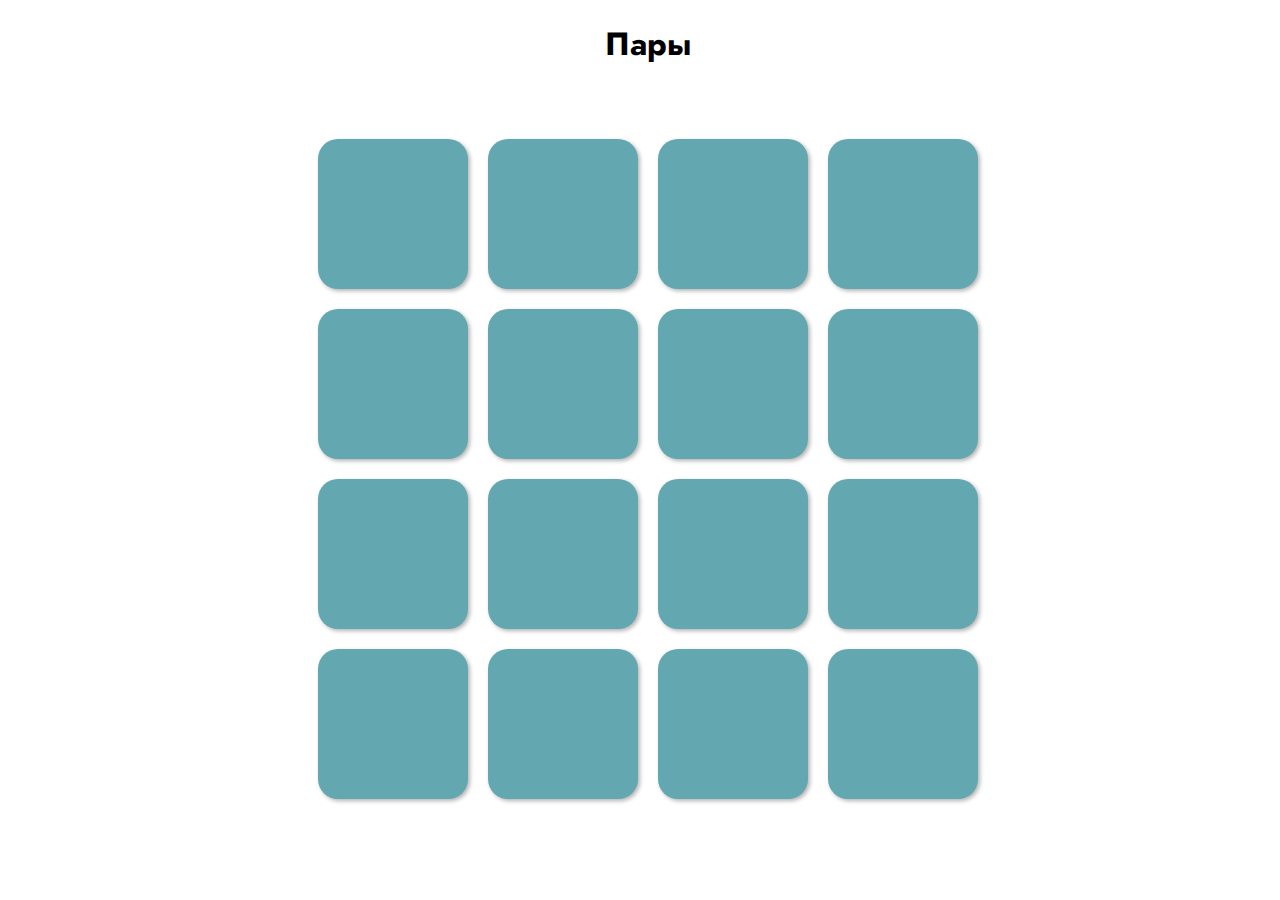
==== Пары (1 часть)/index.html @ 56c71056 "Add files via upload" ====
<!DOCTYPE html>
<html lang="ru">
    <head>
        <title>PAIRS</title>
        <meta charset="UTF-8">
        <meta name = "viewport"
            content="width=device-width, initial-scale=1, shrink-to-fit=no">
        <link 
            rel="stylesheet" 
            href="./style.css">
    </head>
    <body>
        <h1>Пары</h1>
        <div class="settings-wrapper">
            <div class="settings">
            </div>
        </div>
        <div class="container">
            <ul id='cards' class="card-list"></ul>
        </div>
        <div class = "popup-wrap">
            <div class="popup">
                <h2>Победа!</h2>
                <div class="button">
                    <button id='resetBtn' class="resetButton">Сыграть снова</button>
                </div>
            </div>
        </div>
    </body>
    <script type = 'module' src = "./main.js"></script>
</html>
---- Пары (1 часть)/style.css ----
@import url('https://fonts.googleapis.com/css2?family=Jost&display=swap');
body{
    width: 1280px;
}
h1{
    display: flex;
    justify-content: center;
    font-family: 'Jost', sans-serif;
}
.container{
    display: flex;
    justify-content: center;
}
.card-list{
    padding: 0;
    margin: 50px 0;
    display: grid;
    grid-template-columns: repeat(4, 150px);
    gap: 20px;
}
.card{
    display: flex;
    align-items: center;
    justify-content: center;
    width: 150px;
    height: 150px;
    border-radius: 20px;
    background-color: rgb(99, 168, 177);
    font-size: 0;
    font-family: 'Jost', sans-serif;
    color:antiquewhite;
    box-shadow: 2px 2px 4px rgba(0, 0, 0, 0.3);
}

.card:hover{
    background-color: rgb(112, 185, 195);
    cursor: pointer;
}

.opened{
    font-size: 60px;
    background-color: antiquewhite;
    color:black;
}

.opened:hover{
    background-color: rgb(235, 220, 201);
    cursor: default;
}

.correct{
    font-size: 60px;
    background-color: rgb(145, 224, 108);
    color:black;
}

.correct:hover{
    background-color: rgb(135, 209, 101);
    cursor: default;
}
.popup-wrap{
    display: flex;
    justify-content: center;
}
.popup{
    display: none;
    flex-direction: column;
    width: 400px;
    padding: 0;
    margin: 0;
    box-shadow: 2px 2px 4px rgba(0, 0, 0, 0.3);
    border-radius: 20px;
    font-family: 'Jost', sans-serif;
}
@keyframes ani {
    0% {opacity: 0;}
    100% {opacity: 1;}
  }
.popup.active{
    display: flex;
    animation: ani 1.5s forwards;
}
.popup h2{
    margin: 0;
    padding: 0;
    font-size: 30px;
    margin: 20px auto;
}
.button{
    margin: 0 auto 10px;
}
.resetButton{
    width: 200px;
    height: 50px;
    border-radius: 20px;
    font-size: large;
    text-transform: uppercase;
    cursor: pointer;
    background-color: #f22660;
    color: white;
    border: none;
    
}
.resetButton:hover{
    background-color: #ff4f81;
}
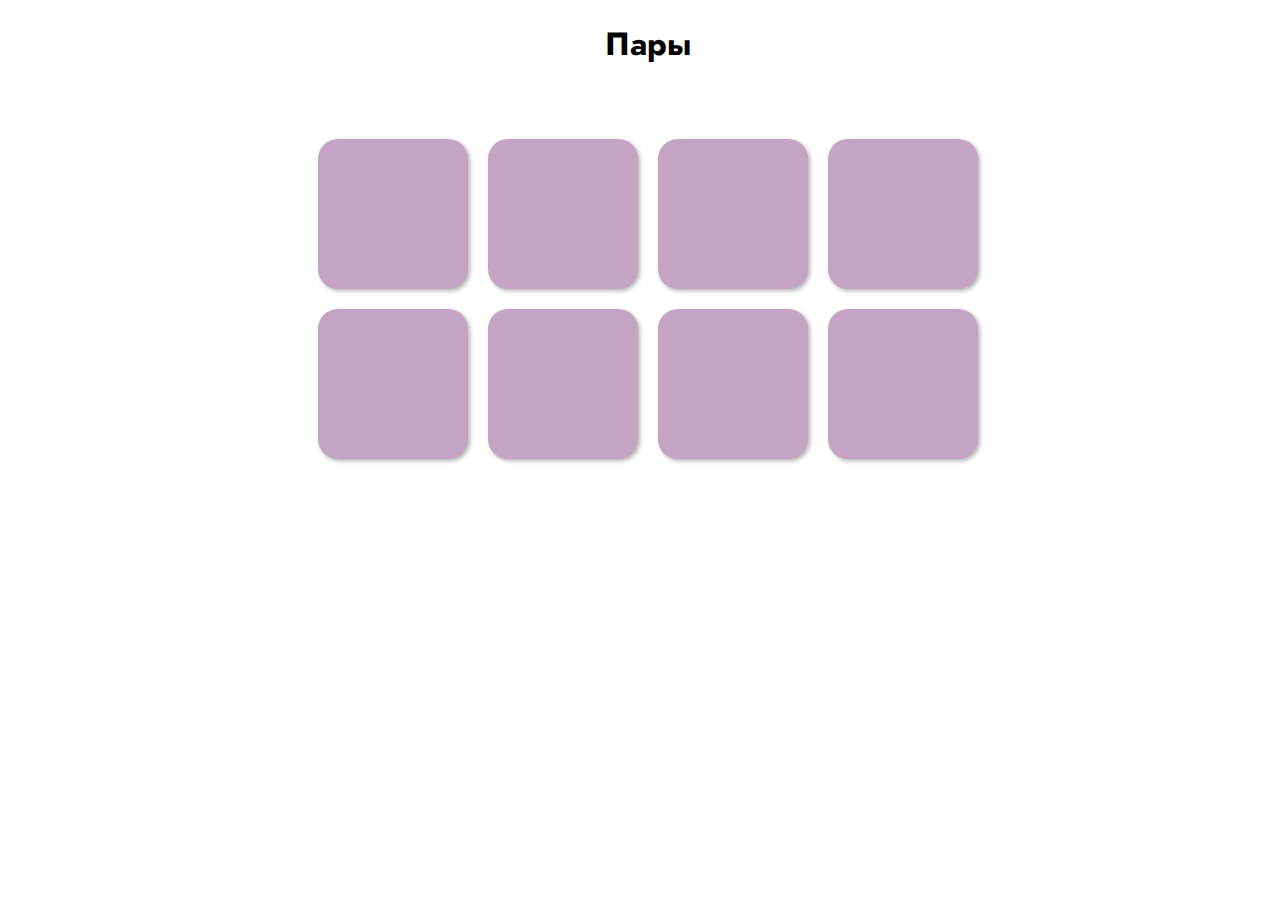
==== commit 8ab97b9a: "Сделана часть 2" ====
--- a/Пары (1 часть)/index.html
+++ b/Пары (1 часть)/index.html
@@ -27,5 +27,6 @@
             </div>
         </div>
     </body>
+    <img src="" alt="">
     <script type = 'module' src = "./main.js"></script>
 </html>--- a/Пары (1 часть)/style.css
+++ b/Пары (1 часть)/style.css
@@ -25,15 +25,31 @@
     width: 150px;
     height: 150px;
     border-radius: 20px;
-    background-color: rgb(99, 168, 177);
+    background-color: rgb(197, 164, 195);
     font-size: 0;
     font-family: 'Jost', sans-serif;
     color:antiquewhite;
     box-shadow: 2px 2px 4px rgba(0, 0, 0, 0.3);
 }
 
+.amazing-img{
+    display: none;
+    width: 150px;
+    height: 150px;
+    border-radius: 20px;
+}
+
+.opened > .amazing-img{
+    display: block;
+}
+
+.correct > .amazing-img{
+    display: block;
+    opacity: 0.5;
+}
+
 .card:hover{
-    background-color: rgb(112, 185, 195);
+    background-color: rgb(173, 137, 171);
     cursor: pointer;
 }
 
